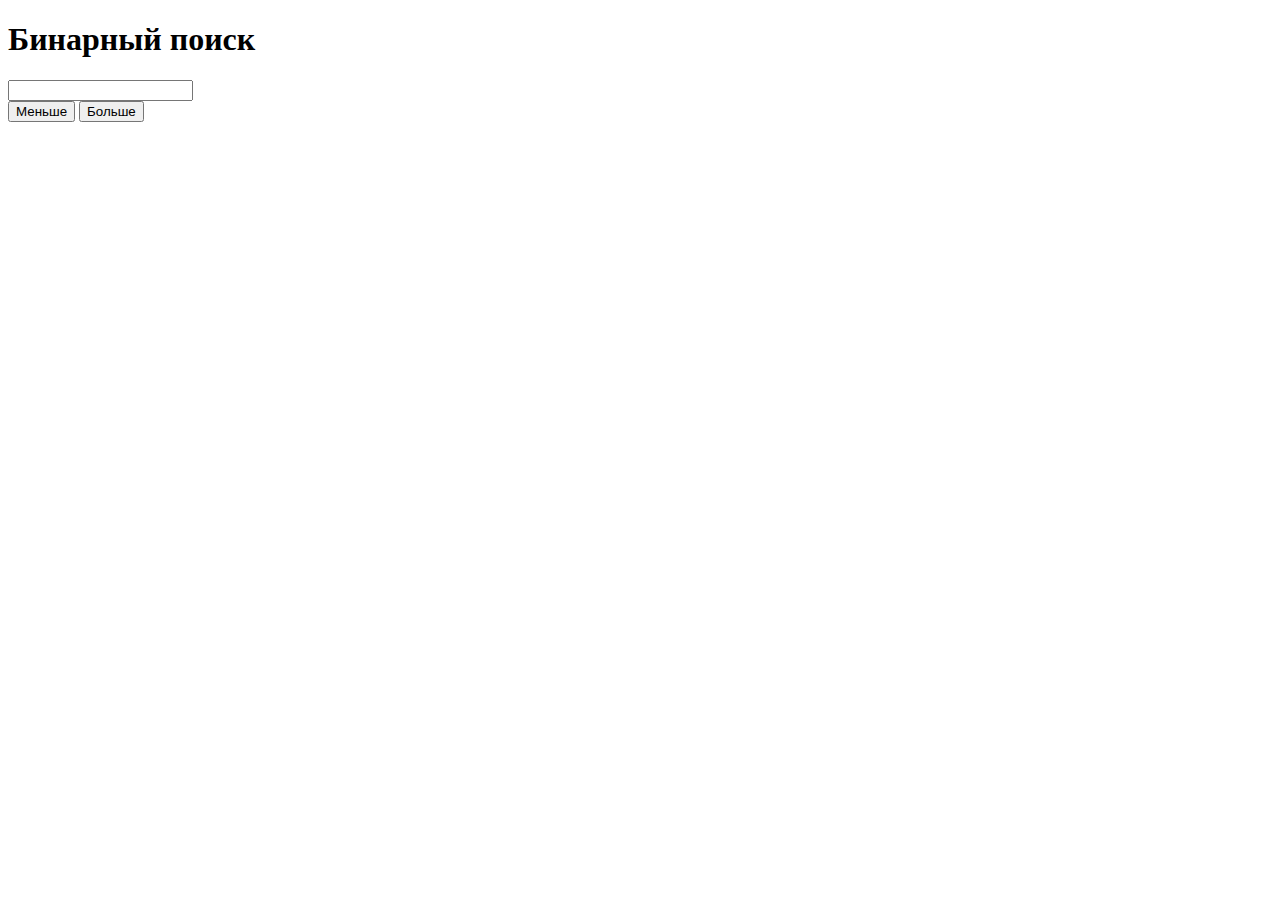
==== binsearch/index.html @ 3aed0869 "Бинарный поиск" ====
<!DOCTYPE html>
<html lang="en">
<head>
    <meta charset="UTF-8">
    <meta name="viewport" content="width=device-width, initial-scale=1.0">
    <meta http-equiv="X-UA-Compatible" content="ie=edge">
    <title>Document</title>
</head>
<body>
<header>
    <h1>Бинарный поиск</h1>
</header>
    
<section id="inputs">
    <div class="num">
        <input type="text" id="input_num">
    </div>        
</section>

<section id="buttons">
    <button type="button" id="btn_less">Меньше</button>
    <button type="button" id="btn_more">Больше</button>
</section>

</body>
</html>
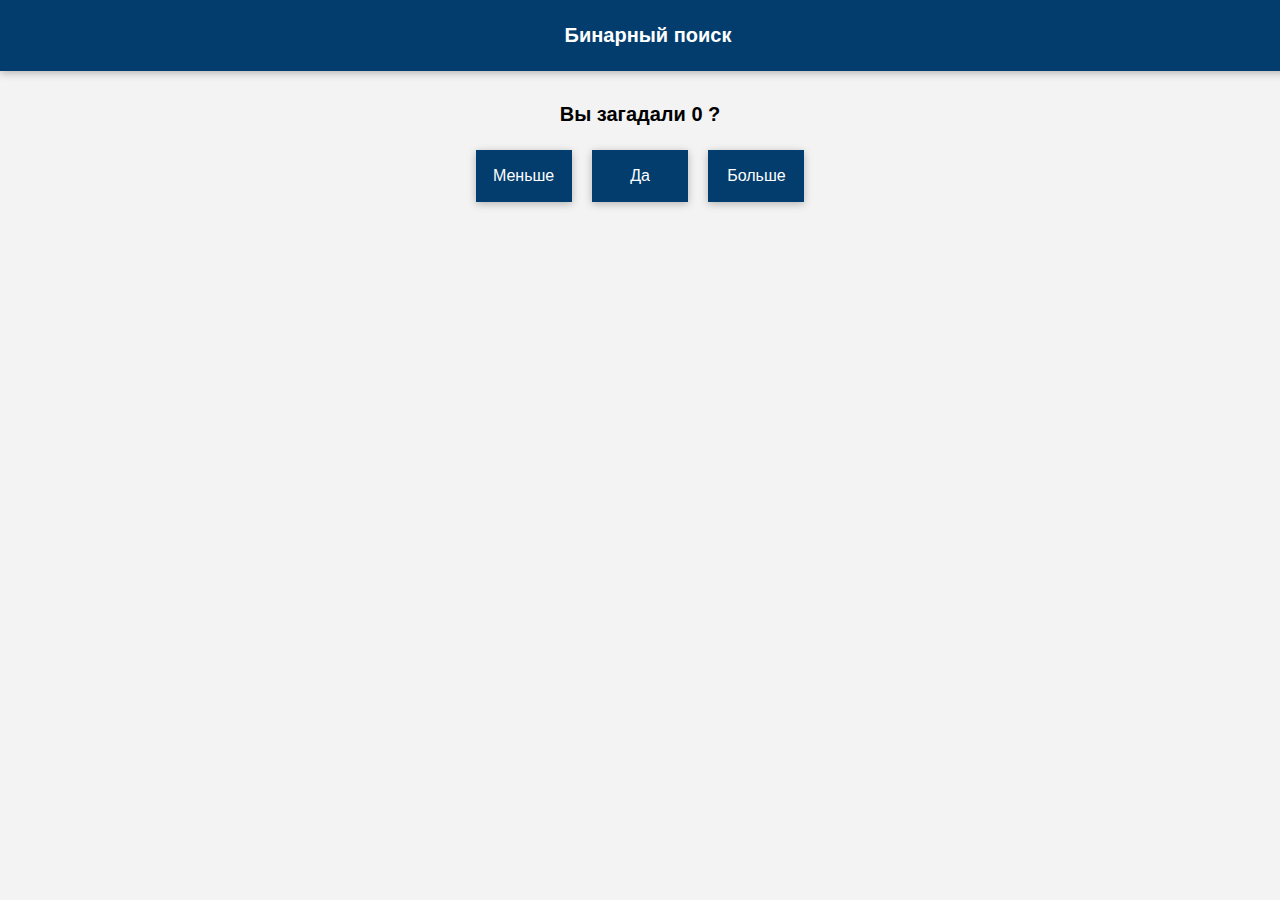
==== commit eab132d4: "22.54" ====
--- a/binsearch/index.html
+++ b/binsearch/index.html
@@ -4,21 +4,28 @@
     <meta charset="UTF-8">
     <meta name="viewport" content="width=device-width, initial-scale=1.0">
     <meta http-equiv="X-UA-Compatible" content="ie=edge">
+    <link rel="stylesheet" href="style.css">
+    <script src="script.js" defer></script>
     <title>Document</title>
 </head>
 <body>
 <header>
-    <h1>Бинарный поиск</h1>
+    <h2>Бинарный поиск</h2>
 </header>
-    
+<!--    
 <section id="inputs">
     <div class="num">
         <input type="text" id="input_num">
     </div>        
 </section>
+-->
+<section id="results">
+    <h2>Вы загадали <span id="current-result">0</span> ?</h2>
+</section>
 
 <section id="buttons">
     <button type="button" id="btn_less">Меньше</button>
+    <button type="button" id="btn_end">Да</button>
     <button type="button" id="btn_more">Больше</button>
 </section>
 
--- a/binsearch/style.css
+++ b/binsearch/style.css
@@ -0,0 +1,58 @@
+html {
+    font-family: sans-serif;
+  }
+  
+  body {
+    background: #f3f3f3;
+    margin: 0;
+  }
+
+  h2 {
+    font-size: 1.25rem;
+    margin: 1rem 0.5rem;
+  }
+
+  header {
+    background: #023d6d;
+    color: white;
+    padding: 0.5rem;
+    text-align: center;
+    box-shadow: 0 2px 8px rgba(0, 0, 0, 0.26);
+    width: 100%;
+  }
+
+  input {
+    width: 5rem;
+    padding: 0.15rem;
+    margin: 2rem auto;
+    display: block;
+    font-size: 2rem;
+    border: 2px solid #023d6d;
+  }
+
+  #results {
+      margin-top: 2rem;
+    text-align: center;
+  }
+
+  button {
+    border: 1px solid #023d6d;
+    width: 6rem;
+    padding: 1rem 0.5rem;
+    margin: 0.5rem;
+    box-shadow: 0 2px 8px rgba(0, 0, 0, 0.26);
+    background: #023d6d;
+    color: white;
+    font-size: 1rem;
+  }
+
+  button:active {
+    background: #921d00; 
+  }
+
+  #buttons {
+    width: 25rem;
+    border-radius: 10px;
+    margin: 0.5rem auto;
+    text-align: center;
+  }
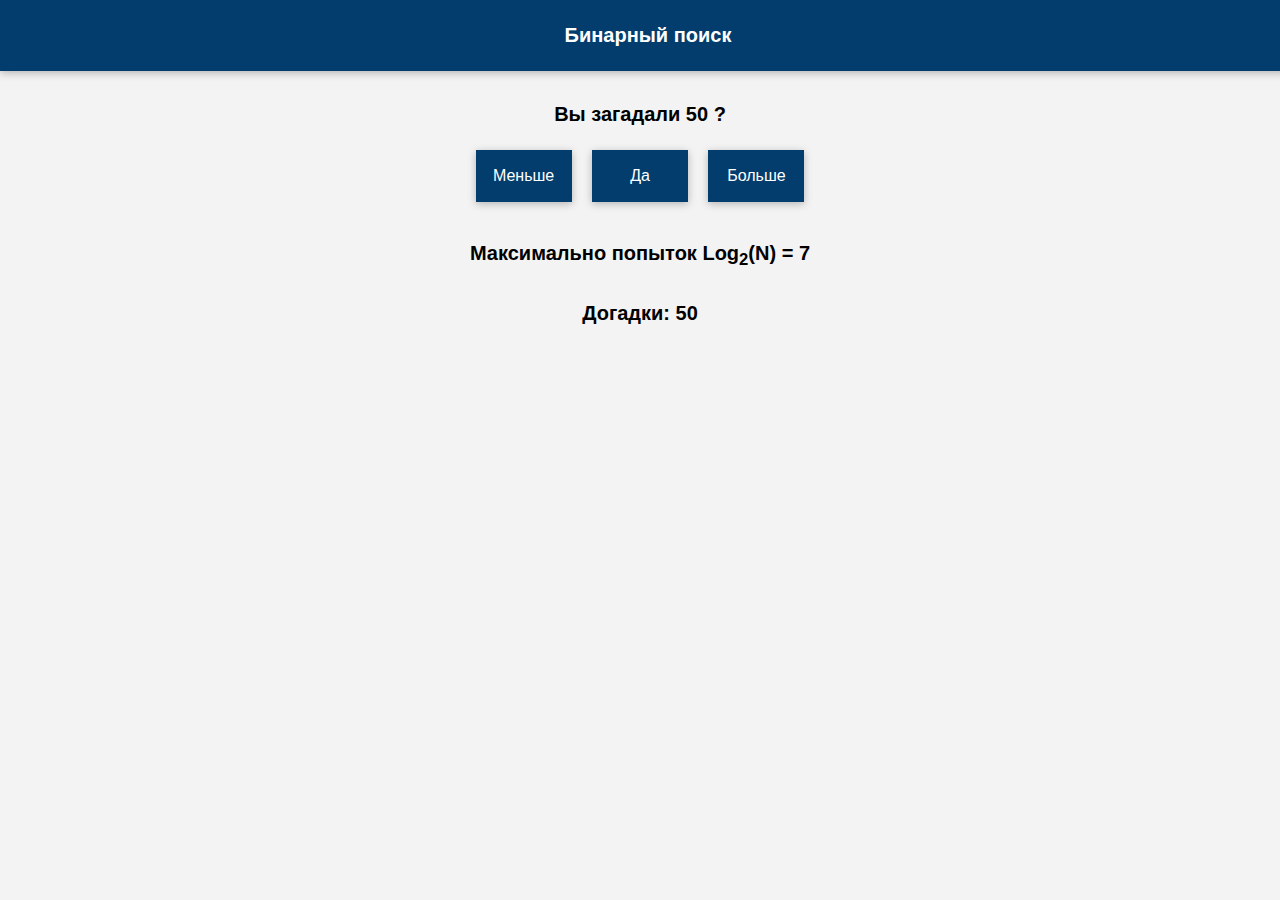
==== commit 61a0b09e: "близок конец" ====
--- a/binsearch/index.html
+++ b/binsearch/index.html
@@ -10,7 +10,7 @@
 </head>
 <body>
 <header>
-    <h2>Бинарный поиск</h2>
+    <h2><span id="end-game">Бинарный поиск</span></h2>
 </header>
 <!--    
 <section id="inputs">
@@ -19,7 +19,7 @@
     </div>        
 </section>
 -->
-<section id="results">
+<section id="results" class="text-info">
     <h2>Вы загадали <span id="current-result">0</span> ?</h2>
 </section>
 
@@ -29,5 +29,13 @@
     <button type="button" id="btn_more">Больше</button>
 </section>
 
+<section class="text-info">
+    <h2>Максимально попыток Log<sub>2</sub>(N) = <span id="max-try">0</span></h2>
+</section>
+
+<section class="text-info">
+    <h2>Догадки: <span id="log-try">0</span></h2>
+</section>
+
 </body>
 </html>--- a/binsearch/style.css
+++ b/binsearch/style.css
@@ -30,7 +30,7 @@
     border: 2px solid #023d6d;
   }
 
-  #results {
+  .text-info {
       margin-top: 2rem;
     text-align: center;
   }
